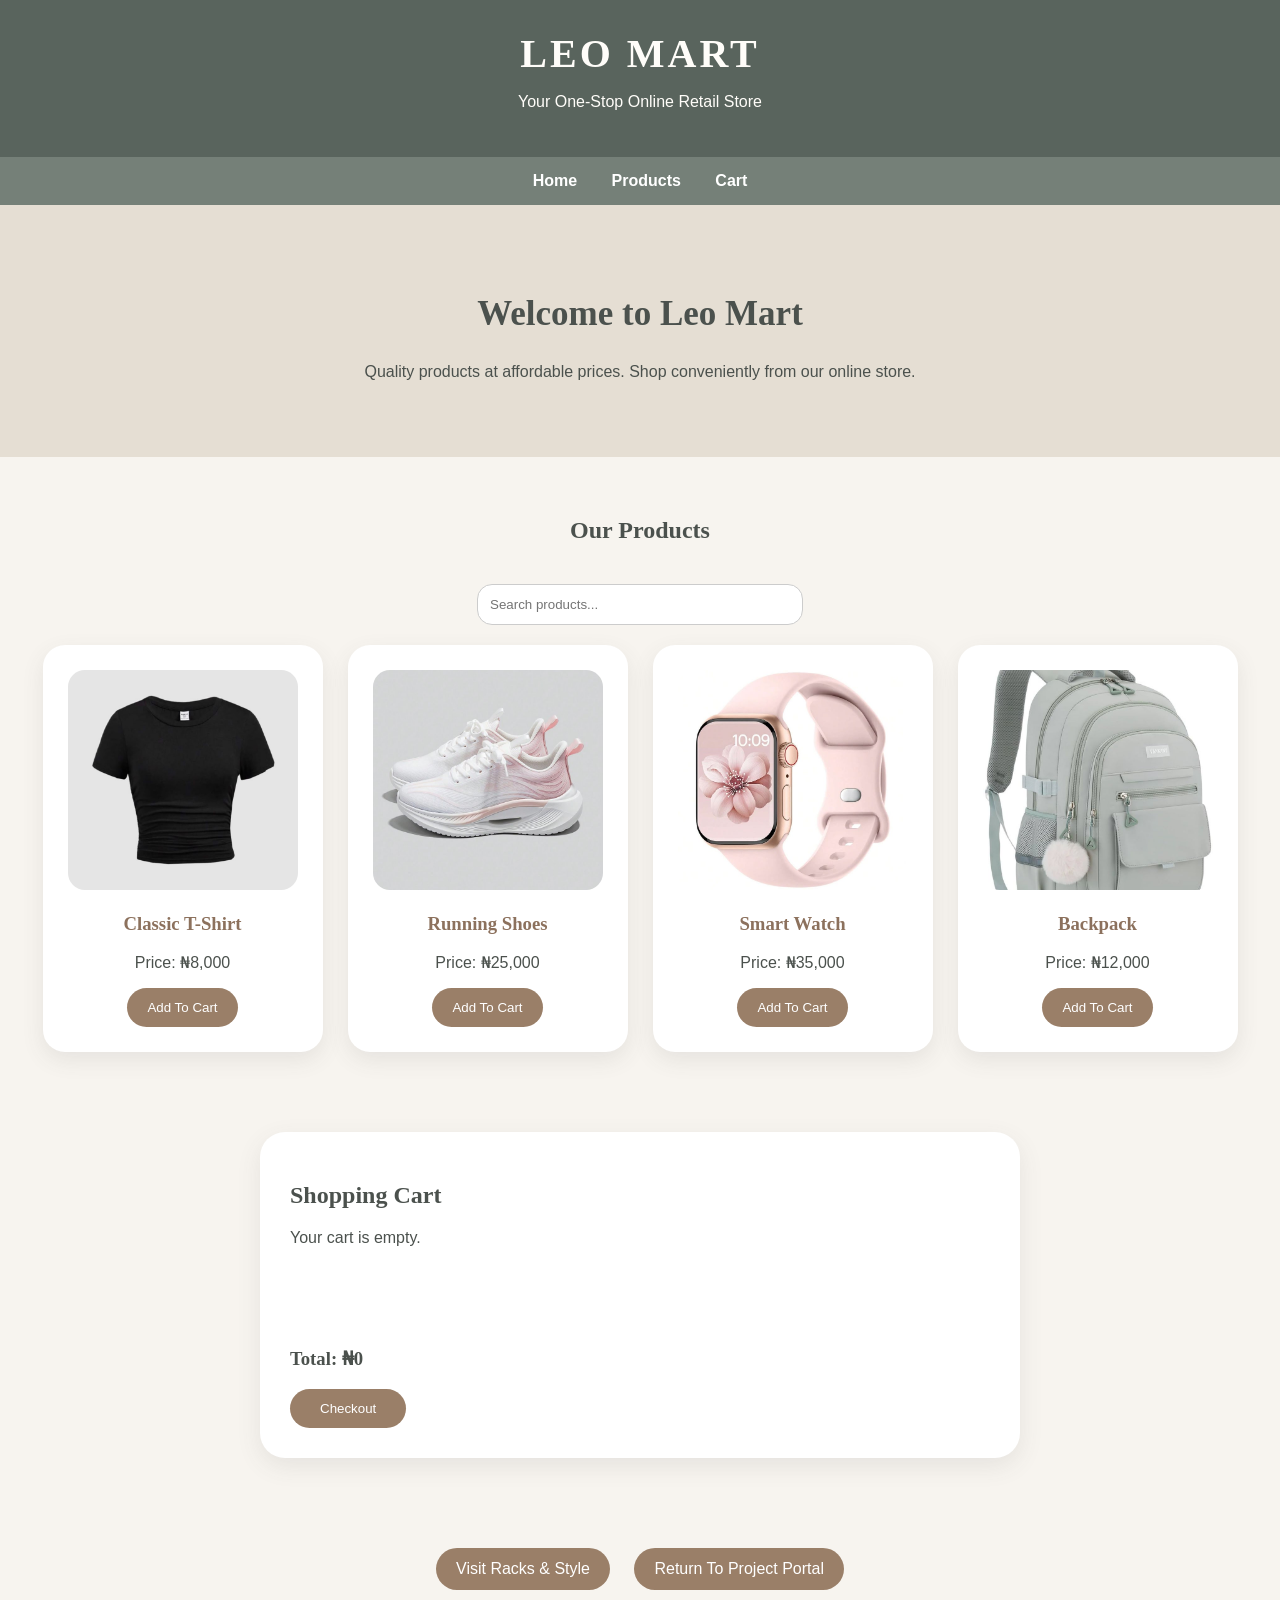
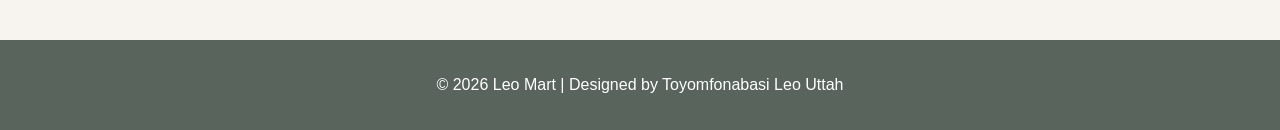
==== website2/index.html @ bf398725 "Add files via upload" ====
<!DOCTYPE html>
<html>

<head>
    <meta charset="UTF-8">
    <title>Leo Mart | Retail Store</title>
    <link rel="stylesheet" href="style.css">
</head>


<body>

<header>
    <h1>LEO MART</h1>
    <p>Your One-Stop Online Retail Store</p>
</header>


<nav>
    <a href="index.html">Home</a>
    <a href="#products">Products</a>
    <a href="#cart">Cart</a>
</nav>



<section class="hero">

    <h2>Welcome to Leo Mart</h2>

    <p>
        Quality products at affordable prices.
        Shop conveniently from our online store.
    </p>

</section>



<section id="products">

<h2>Our Products</h2>
<input 
type="text" 
id="searchBox" 
placeholder="Search products..."
onkeyup="searchProducts()">

<div class="product-container">


<div class="product-card">

<img src="images/tshirt.jfif" alt="Classic T-Shirt">

<h3>Classic T-Shirt</h3>

<p>Price: ₦8,000</p>

<button onclick="addToCart('Classic T-Shirt',8000)">
Add To Cart
</button>

</div>



<div class="product-card">

<img src="images/shoes.jfif" alt="Running Shoes">

<h3>Running Shoes</h3>

<p>Price: ₦25,000</p>

<button onclick="addToCart('Running Shoes',25000)">
Add To Cart
</button>

</div>



<div class="product-card">

<img src="images/smartwatch.jfif" alt="Smart Watch">

<h3>Smart Watch</h3>

<p>Price: ₦35,000</p>

<button onclick="addToCart('Smart Watch',35000)">
Add To Cart
</button>

</div>



<div class="product-card">

<img src="images/backpack.jfif" alt="Backpack">

<h3>Backpack</h3>

<p>Price: ₦12,000</p>

<button onclick="addToCart('Backpack',12000)">
Add To Cart
</button>

</div>


</div>

</section>



<section id="cart">

<h2>Shopping Cart</h2>


<div id="cart-items">

<p>Your cart is empty.</p>

</div>


<h3 id="total">
Total: ₦0
</h3>


<button onclick="checkout()">
Checkout
</button>

<div id="checkout-form" style="display:none;">


<h2>Customer Information</h2>


<form onsubmit="placeOrder(event)">


<input 
id="customerName"
type="text"
placeholder="Full Name"
required>


<input 
id="phone"
type="tel"
placeholder="Phone Number"
required>


<input 
id="address"
type="text"
placeholder="Delivery Address"
required>


<button type="submit">
Place Order
</button>


</form>


</div>
</section>



<section class="navigation">

<a href="../website1/index.html">
Visit Racks & Style
</a>


<a href="../index.html">
Return To Project Portal
</a>

</section>



<footer>

<p>
© 2026 Leo Mart | Designed by Toyomfonabasi Leo Uttah
</p>

</footer>



<script src="script.js"></script>

</body>

</html>
---- website2/style.css ----
body {
    font-family: Arial, sans-serif;
    margin: 0;
    padding: 0;
    background-color: #f4f4f4;
    color: #333;
}


header {
    background-color: #1a1a1a;
    color: white;
    text-align: center;
    padding: 30px;
}


header h1 {
    margin: 0;
    font-size: 40px;
    letter-spacing: 3px;
}



nav {
    background-color: #333;
    padding: 15px;
    text-align: center;
}


nav a {
    color: white;
    text-decoration: none;
    margin: 15px;
    font-weight: bold;
}


nav a:hover {
    color: #d4a373;
}



.hero {

    text-align: center;
    padding: 60px 20px;
    background-color: #e9dfd5;

}


.hero h2 {

    font-size: 35px;

}



#products {

    padding: 40px 20px;
    text-align: center;

}



.product-container {

    display: flex;
    justify-content: center;
    gap: 25px;
    flex-wrap: wrap;

}



.product-card {

    background-color: white;
    width: 230px;
    padding: 25px;
    border-radius: 10px;
    box-shadow: 0 0 10px #ccc;

}



.product-card h3 {

    color: #a66b3f;

}



.product-card button {

    background-color: #1a1a1a;
    color: white;
    border: none;
    padding: 12px 20px;
    cursor: pointer;
    border-radius: 5px;

}



.product-card button:hover {

    background-color: #a66b3f;

}




#cart {

    background-color: white;
    max-width: 700px;
    margin: 40px auto;
    padding: 30px;
    border-radius: 10px;
    box-shadow: 0 0 10px #ccc;

}



#cart-items {

    min-height: 100px;

}



#cart button {

    background-color: #1a1a1a;
    color: white;
    padding: 12px 30px;
    border: none;
    cursor: pointer;
    border-radius: 5px;

}



#cart button:hover {

    background-color: #a66b3f;

}



.navigation {

    text-align: center;
    padding: 40px;

}



.navigation a {

    display: inline-block;
    background-color: #1a1a1a;
    color: white;
    padding: 12px 20px;
    margin: 10px;
    text-decoration: none;
    border-radius: 5px;

}



.navigation a:hover {

    background-color: #a66b3f;

}



footer {

    background-color: #1a1a1a;
    color: white;
    text-align: center;
    padding: 20px;

}

.product-card img {

    width: 100%;
    height: 220px;
    object-fit: cover;
    border-radius: 8px;

}

#searchBox{

width:300px;
padding:12px;
margin:20px;
border-radius:5px;
border:1px solid #ccc;

}



.cart-product{

background:#f5f5f5;
padding:15px;
margin:10px;
border-radius:5px;

}



.cart-product button{

padding:5px 12px;
margin:5px;

}



#checkout-form{

margin-top:30px;

}



#checkout-form input{

display:block;
width:90%;
padding:12px;
margin:10px;

}

.confirmation{

max-width:700px;
margin:50px auto;
background:white;
padding:40px;
text-align:center;
border-radius:10px;
box-shadow:0 0 10px #ccc;

}



.confirmation h2{

font-size:35px;

}



#order-details{

text-align:left;
margin-top:30px;
background:#f5f5f5;
padding:20px;
border-radius:8px;

}

/* SOFT LEO MART THEME */

body {
    font-family: "Trebuchet MS", Arial, sans-serif;
    background-color: #f7f4ef;
    color: #4b514d;
}

h1, h2, h3 {
    font-family: Georgia, "Times New Roman", serif;
}

header {
    background-color: #59645d;
    color: #fffdf9;
}

nav {
    background-color: #758078;
}

nav a:hover {
    color: #f0ddd0;
}

.hero {
    background-color: #e5ded3;
}

.product-card {
    border-radius: 22px;
    box-shadow: 0 8px 22px rgba(75, 81, 77, 0.10);
}

.product-card img {
    border-radius: 17px;
}

.product-card h3 {
    color: #8c715d;
}

.product-card button,
#cart button,
.navigation a {
    background-color: #9a7f68;
    border-radius: 25px;
}

.product-card button:hover,
#cart button:hover,
.navigation a:hover {
    background-color: #7d6756;
}

#cart,
.confirmation {
    border-radius: 25px;
    box-shadow: 0 8px 25px rgba(75, 81, 77, 0.10);
}

#searchBox,
#checkout-form input {
    border-radius: 15px;
}

.cart-product,
#order-details {
    background-color: #eee9e2;
    border-radius: 16px;
}

footer {
    background-color: #59645d;
}
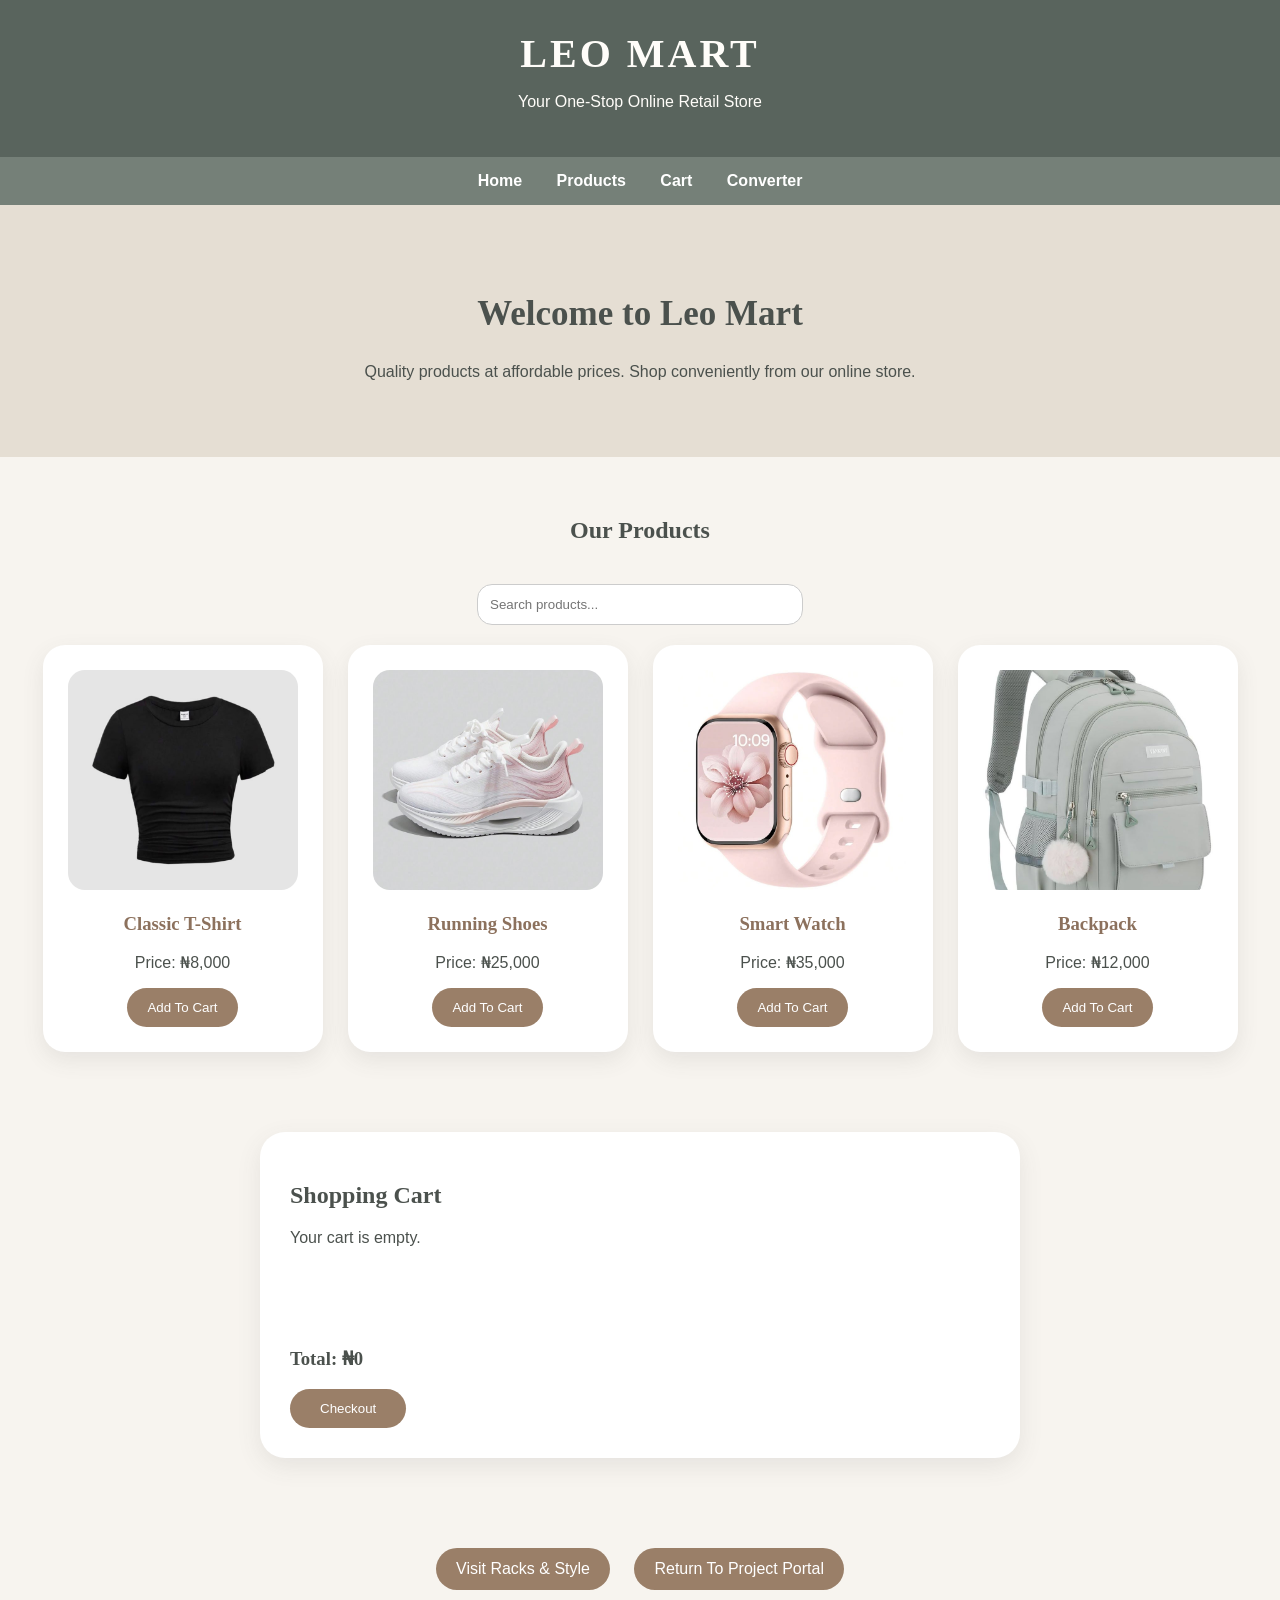
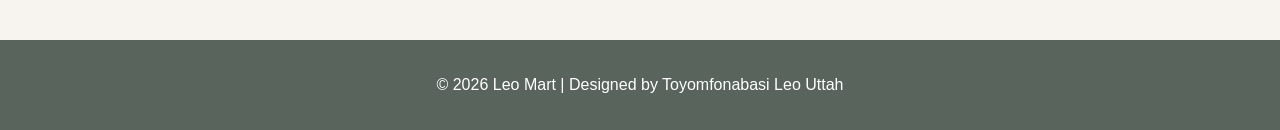
==== commit b10c76b1: "Update index.html" ====
--- a/website2/index.html
+++ b/website2/index.html
@@ -20,6 +20,7 @@
     <a href="index.html">Home</a>
     <a href="#products">Products</a>
     <a href="#cart">Cart</a>
+    <a href="converter2.html">Converter</a>
 </nav>
 
 
@@ -211,4 +212,4 @@
 
 </body>
 
-</html>+</html>
